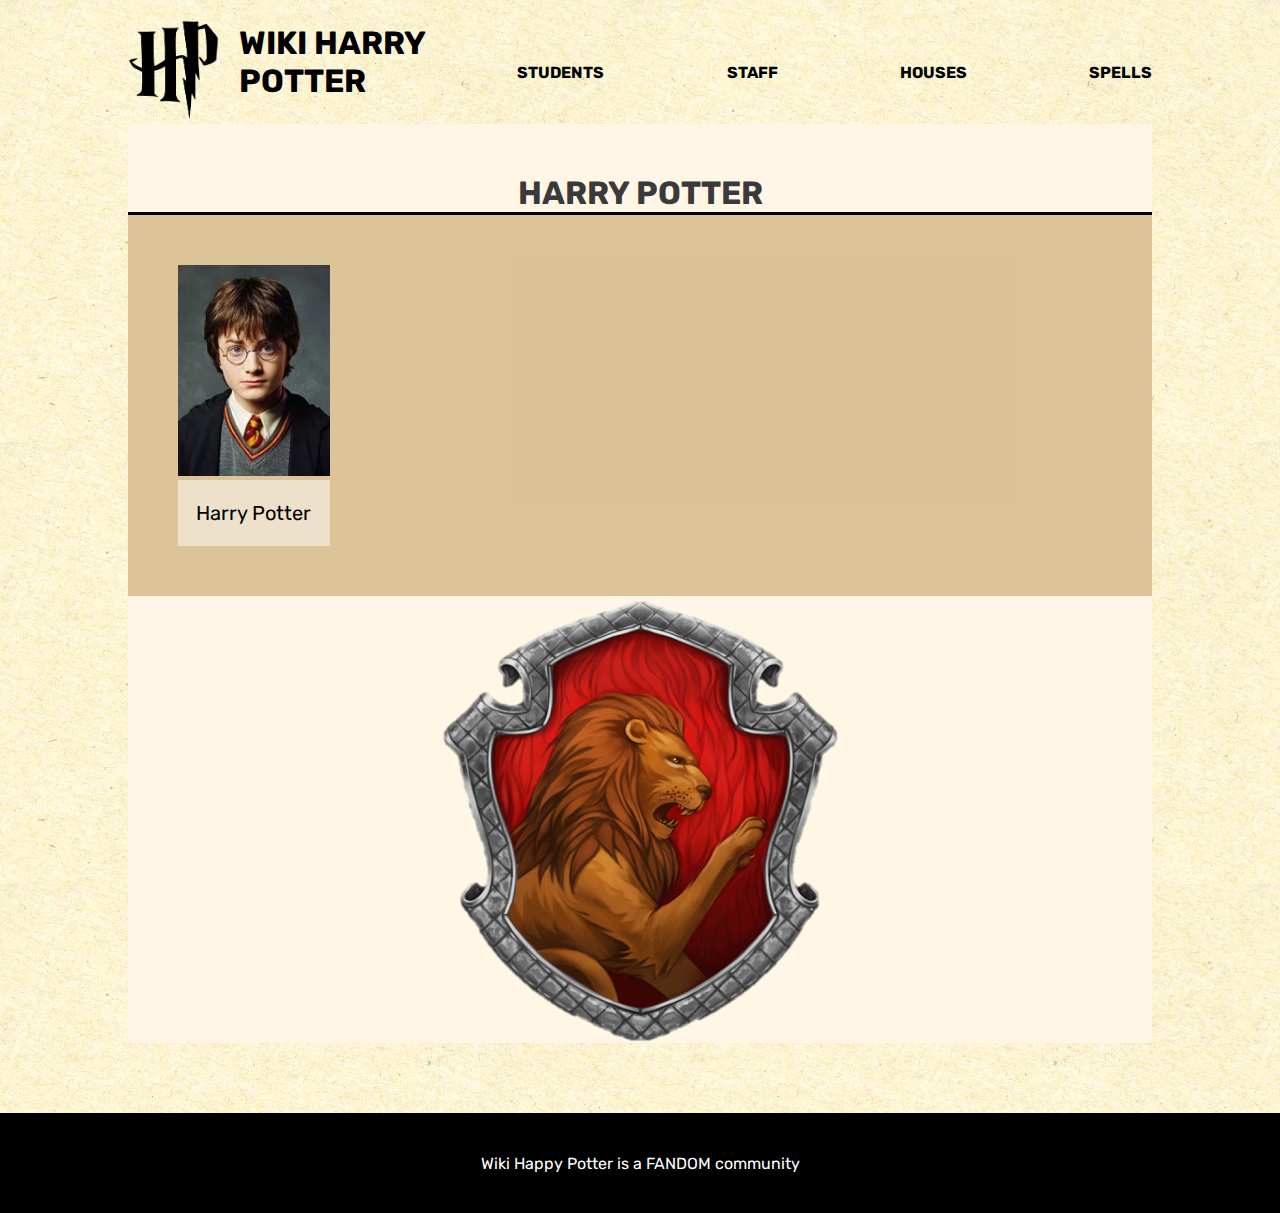
==== Partiel1_AP4_starter_harry_potter2/details.html @ 4c46a29f "Initial commit" ====
<!DOCTYPE html>
<html lang="en">
  <head>
    <meta charset="UTF-8" />
    <meta name="viewport" content="width=device-width, initial-scale=1.0" />
    <link rel="stylesheet" href="./css/style.css" />
    <script src="./js/details.js" defer type="module"></script>
    <title>PRENOM - Harry Potter</title>
  </head>
  <body class="page_perso">
    <header class="header">
      <div class="header__right">
        <a href="index.html">
        <img src="./images/logo/logo.png" />
    </a>
 </div>
      <div class="header__left">
        <h1>Wiki Harry Potter</h1>
        <ul>
          <li>Students</li>
          <li>Staff</li>
          <li>Houses</li>
          <li>Spells</li>
        </ul>
        <img src="./images/menu.png" alt="" srcset="" />
      </div>
    </header>
    <main>
      <section>
        <h3>Harry Potter</h3>
        <div class="perso">
          <figure class="perso__left">
            <img src="./images/characters/harry.webp" alt="" srcset="" />
            <figcaption>Harry Potter</figcaption>
          </figure>
          <div class="perso__right">
            
        </div>
      </section>
      <section class="house__perso">
        <img src="./images/logo/Gryffindor.png" alt="" srcset="" />
      </section>
    </main>
    <footer>
      <p>Wiki Happy Potter is a FANDOM community</p>
    </footer>
  </body>
</html>
---- Partiel1_AP4_starter_harry_potter2/css/style.css ----
:root {
  --light: #fff6e6;
  --darkGrey: #3a3a3a;
  --gold: #b99049;
  --red: #b71713;
  --green: #124b10;
  --blue: #078cb1;
  --yellow: #e1b50c;
}

@font-face {
  font-family: "Rubik";
  src: url("./../font/Rubik-Regular.ttf");
}
@font-face {
  font-family: "Rubik";
  src: url("./../font/Rubik-Bold.ttf");
  font-weight: bold;
}
* {
  margin: 0;
  padding: 0;
}

body {
  background: url("./../images/bgHP.webp") repeat;
  font-family: "Rubik";
}

main {
  background-color: var(--light);
  max-width: 1024px;
  margin: auto;
  margin-bottom: 70px;
}
main h3 {
  text-transform: uppercase;
  border-bottom: 3px solid black;
  text-align: center;
  color: var(--DarkGrey, #3a3a3a);
  text-align: center;
  font-family: Rubik;
  font-size: 32px;
  font-style: normal;
  font-weight: 700;
  line-height: normal;
  padding-top: 10px;
}
main h2 {
  color: var(--DarkGrey, #3a3a3a);
  text-align: center;
  font-family: Roboto;
  font-size: 40px;
  font-style: normal;
  font-weight: 400;
  line-height: normal;
  margin-bottom: 54px;
}

footer {
  background-color: #000;
  height: 100px;
  display: flex;
  justify-content: center;
  align-items: center;
}
footer p {
  text-align: center;
  color: #fff;
}

.header {
  display: flex;
  max-width: 1024px;
  margin: auto;
  margin-top: 20px;
}
.header h1 {
  margin-bottom: 20px;
}
.header__right img {
  height: 100px;
  margin-right: 20px;
}
.header__left {
  width: 100%;
  display: flex;
  align-items: center;
  text-transform: uppercase;
}
.header__left ul {
  display: flex;
  justify-content: space-between;
  width: 80%;
}
.header__left ul li {
  list-style: none;
  font-weight: bold;
}
.header__left img {
  display: none;
}

.houses {
  display: flex;
  justify-content: space-around;
  background: rgba(185, 144, 73, 0.5);
  padding: 30px;
  flex-wrap: wrap;
}
.houses > div {
  border-radius: 140px;
  width: 140px;
  height: 140px;
  text-align: center;
}
.houses > div:hover {
  background: #fff6e6;
}
.houses img {
  width: 121px;
  height: 136px;
}

.characters {
  display: flex;
  justify-content: space-around;
  flex-wrap: wrap;
  padding: 30px;
}
.characters > div {
  padding: 30px;
}
.characters img {
  width: 150px;
  height: 150px;
  border-radius: 150px;
  border: 8px solid var(--Gold, #b99049);
  background: url(<path-to-image>), lightgray -1.24px 0px/101.653% 141.566% no-repeat;
  box-shadow: 0px 4px 4px 0px rgba(0, 0, 0, 0.25);
  object-fit: cover;
}
.characters p {
  text-align: center;
  color: var(--Gold, #b99049);
}

/* PAGE PERSO */
.page_perso h3 {
  padding: 50px 50px 0 50px;
}
.page_perso .perso {
  background: rgba(185, 144, 73, 0.5);
  padding: 50px;
  display: flex;
}
.page_perso .perso__right {
  display: flex;
  flex-direction: column;
  justify-content: space-between;
  width: 100%;
}
.page_perso .perso__right > div {
  display: flex;
  justify-content: space-around;
}
.page_perso .perso__right p.attr {
  font-weight: bold;
}
.page_perso figure {
  width: 215px;
  margin-right: 120px;
}
.page_perso figure img {
  width: 100%;
}
.page_perso figure figcaption {
  background: rgba(255, 255, 255, 0.5);
  display: flex;
  align-items: center;
  height: 66px;
  justify-content: center;
  font-size: 20px;
}
.page_perso .house__perso {
  display: flex;
  justify-content: center;
  align-items: center;
}

@media screen and (max-width: 425px) {
  header {
    width: 90%;
  }
  header h1,
header ul {
    display: none !important;
  }
  header .header__left {
    display: flex;
    justify-content: flex-end;
  }
  header .header__left img {
    display: block !important;
    height: 70px;
  }

  .houses {
    flex-direction: column;
    align-content: space-around;
  }
}

/*# sourceMappingURL=style.css.map */
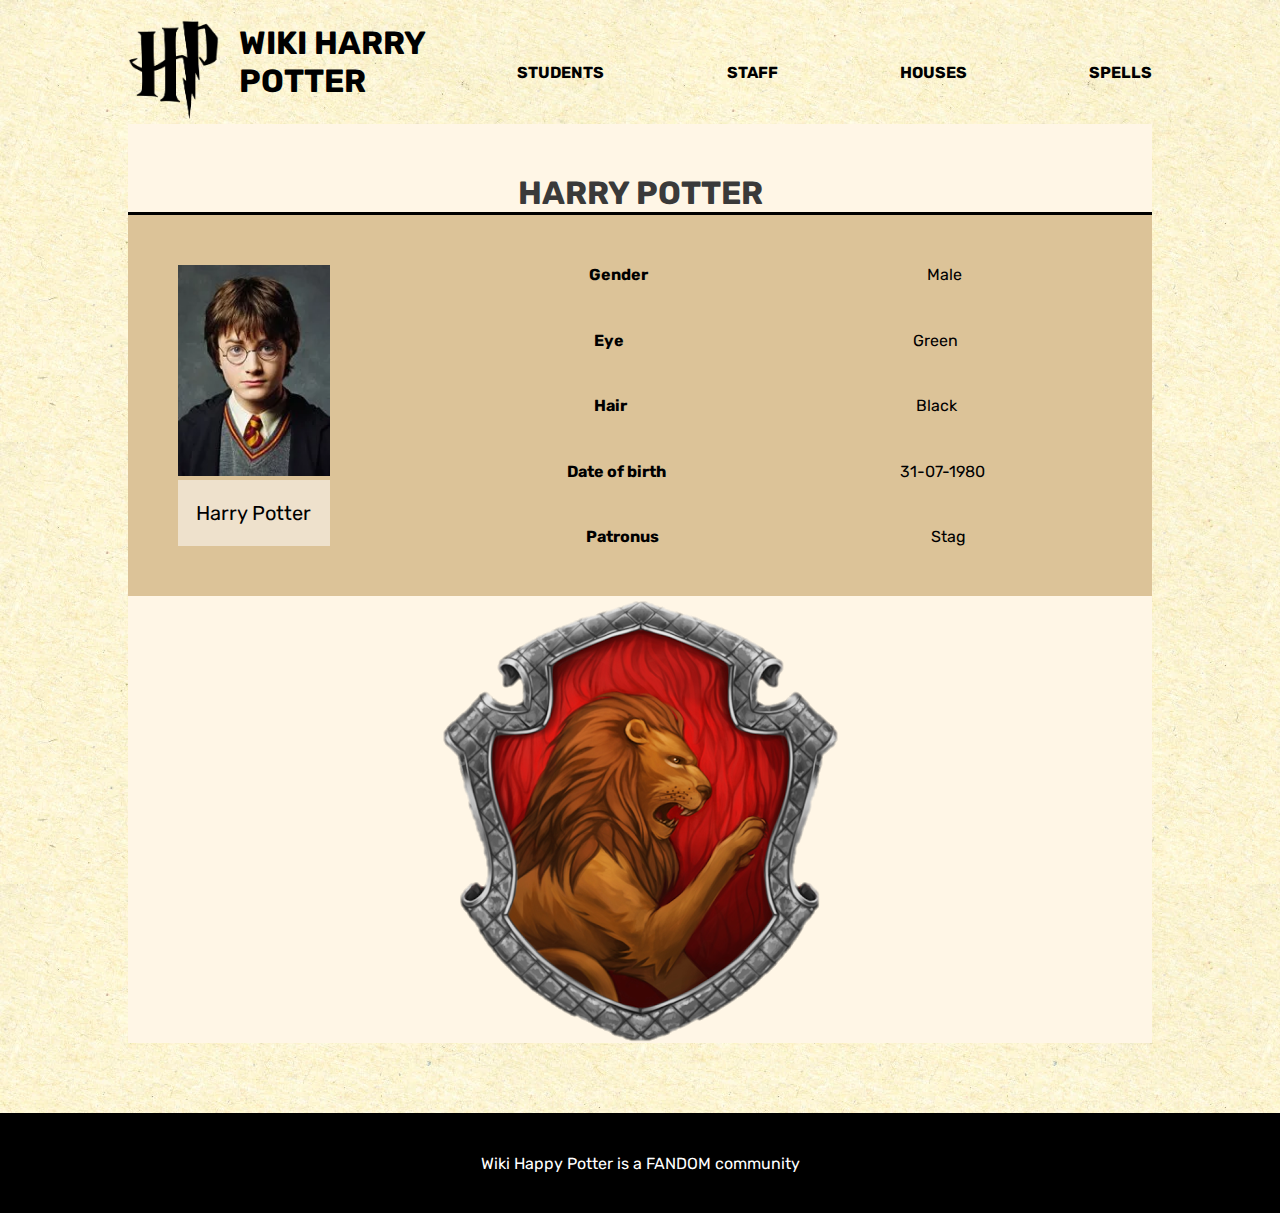
==== commit a0a9177f: "4. AJout de la page détail de Harry Potter" ====
--- a/Partiel1_AP4_starter_harry_potter2/details.html
+++ b/Partiel1_AP4_starter_harry_potter2/details.html
@@ -34,7 +34,27 @@
             <figcaption>Harry Potter</figcaption>
           </figure>
           <div class="perso__right">
-            
+              <div>
+                  <p class="attr">Gender</p>
+                  <p>Male</p>
+              </div>
+              <div>
+                  <p class="attr">Eye</p>
+                  <p>Green</p>
+              </div>
+              <div>
+                  <p class="attr">Hair</p>
+                  <p>Black</p>
+              </div>
+              <div>
+                  <p class="attr">Date of birth</p>
+                  <p>31-07-1980</p>
+              </div>
+              <div>
+                  <p class="attr">Patronus</p>
+                  <p>Stag</p>
+              </div>
+          </div>
         </div>
       </section>
       <section class="house__perso">
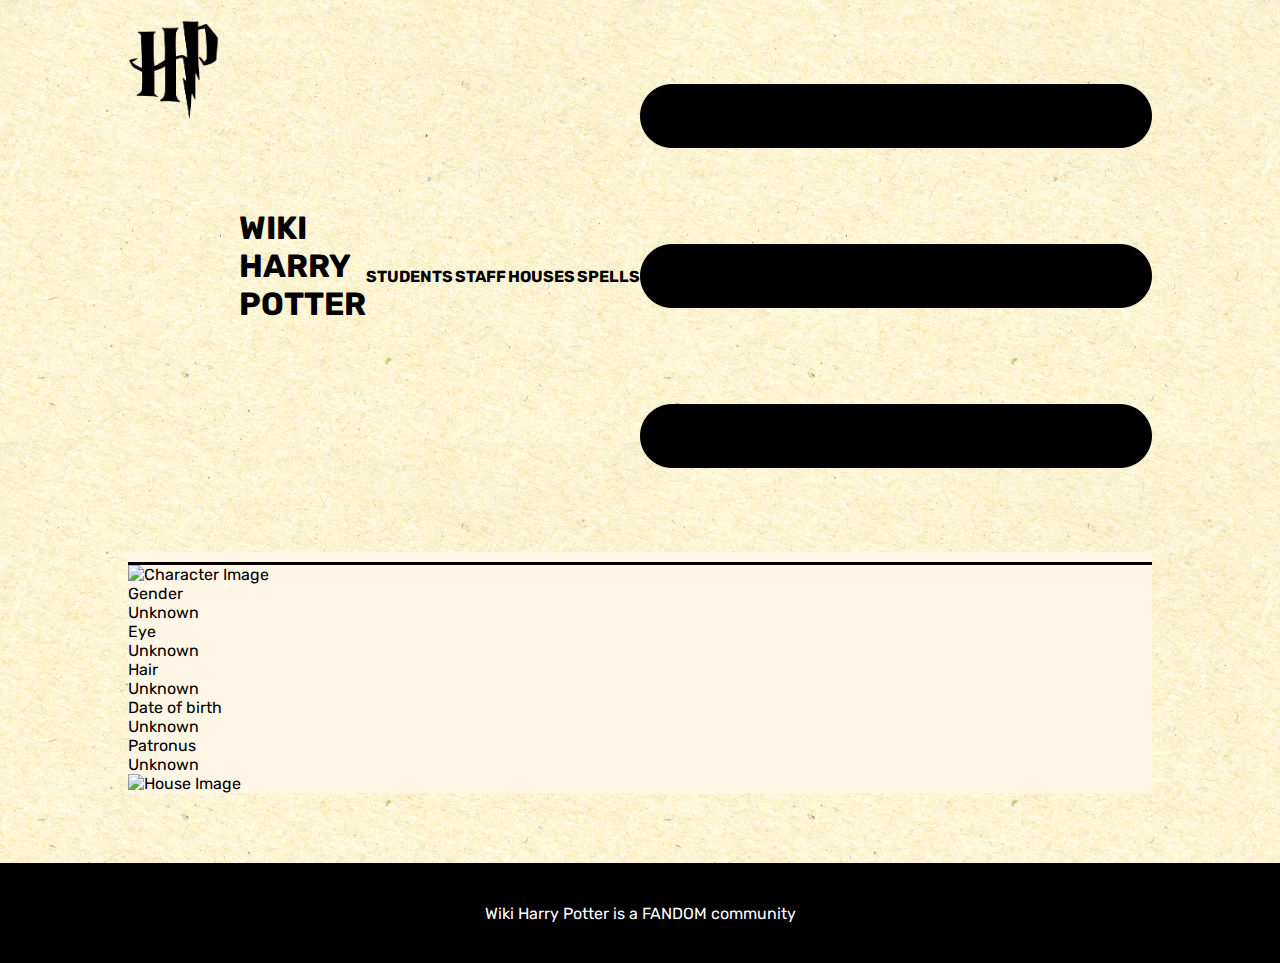
==== commit 6c46cabe: "Partie 2 Quesion  3 : ça marche pas de fou il manque des parties" ====
--- a/Partiel1_AP4_starter_harry_potter2/details.html
+++ b/Partiel1_AP4_starter_harry_potter2/details.html
@@ -1,68 +1,68 @@
 <!DOCTYPE html>
 <html lang="en">
-  <head>
+<head>
     <meta charset="UTF-8" />
     <meta name="viewport" content="width=device-width, initial-scale=1.0" />
     <link rel="stylesheet" href="./css/style.css" />
     <script src="./js/details.js" defer type="module"></script>
-    <title>PRENOM - Harry Potter</title>
-  </head>
-  <body class="page_perso">
-    <header class="header">
-      <div class="header__right">
+    <title id="character-title">Personnage - Harry Potter</title>
+</head>
+<body class="page_perso">
+<header class="header">
+    <div class="header__right">
         <a href="index.html">
-        <img src="./images/logo/logo.png" />
-    </a>
- </div>
-      <div class="header__left">
+            <img src="./images/logo/logo.png" />
+        </a>
+    </div>
+    <div class="header__left">
         <h1>Wiki Harry Potter</h1>
         <ul>
-          <li>Students</li>
-          <li>Staff</li>
-          <li>Houses</li>
-          <li>Spells</li>
+            <li>Students</li>
+            <li>Staff</li>
+            <li>Houses</li>
+            <li>Spells</li>
         </ul>
         <img src="./images/menu.png" alt="" srcset="" />
-      </div>
-    </header>
-    <main>
-      <section>
-        <h3>Harry Potter</h3>
+    </div>
+</header>
+<main>
+    <section>
+        <h3 id="character-name">Personnage</h3>
         <div class="perso">
-          <figure class="perso__left">
-            <img src="./images/characters/harry.webp" alt="" srcset="" />
-            <figcaption>Harry Potter</figcaption>
-          </figure>
-          <div class="perso__right">
-              <div>
-                  <p class="attr">Gender</p>
-                  <p>Male</p>
-              </div>
-              <div>
-                  <p class="attr">Eye</p>
-                  <p>Green</p>
-              </div>
-              <div>
-                  <p class="attr">Hair</p>
-                  <p>Black</p>
-              </div>
-              <div>
-                  <p class="attr">Date of birth</p>
-                  <p>31-07-1980</p>
-              </div>
-              <div>
-                  <p class="attr">Patronus</p>
-                  <p>Stag</p>
-              </div>
-          </div>
+            <figure class="perso__left">
+                <img id="character-image" src="./images/characters/harry.webp" alt="Character Image" />
+                <figcaption id="character-figcaption">Nom du personnage</figcaption>
+            </figure>
+            <div class="perso__right">
+                <div>
+                    <p class="attr">Gender</p>
+                    <p id="character-gender">Male</p>
+                </div>
+                <div>
+                    <p class="attr">Eye</p>
+                    <p id="character-eye">Green</p>
+                </div>
+                <div>
+                    <p class="attr">Hair</p>
+                    <p id="character-hair">Black</p>
+                </div>
+                <div>
+                    <p class="attr">Date of birth</p>
+                    <p id="character-dob">31-07-1980</p>
+                </div>
+                <div>
+                    <p class="attr">Patronus</p>
+                    <p id="character-patronus">Stag</p>
+                </div>
+            </div>
         </div>
-      </section>
-      <section class="house__perso">
-        <img src="./images/logo/Gryffindor.png" alt="" srcset="" />
-      </section>
-    </main>
-    <footer>
-      <p>Wiki Happy Potter is a FANDOM community</p>
-    </footer>
-  </body>
+    </section>
+    <section class="house__perso">
+        <img id="house-image" src="./images/logo/Gryffindor.png" alt="House Image" />
+    </section>
+</main>
+<footer>
+    <p>Wiki Harry Potter is a FANDOM community</p>
+</footer>
+</body>
 </html>
--- a/Partiel1_AP4_starter_harry_potter2/css/style.css
+++ b/Partiel1_AP4_starter_harry_potter2/css/style.css
@@ -17,6 +17,7 @@
   src: url("./../font/Rubik-Bold.ttf");
   font-weight: bold;
 }
+
 * {
   margin: 0;
   padding: 0;
@@ -37,23 +38,16 @@
   text-transform: uppercase;
   border-bottom: 3px solid black;
   text-align: center;
-  color: var(--DarkGrey, #3a3a3a);
-  text-align: center;
-  font-family: Rubik;
+  color: var(--darkGrey);
   font-size: 32px;
-  font-style: normal;
   font-weight: 700;
-  line-height: normal;
   padding-top: 10px;
 }
 main h2 {
-  color: var(--DarkGrey, #3a3a3a);
+  color: var(--darkGrey);
   text-align: center;
   font-family: Roboto;
   font-size: 40px;
-  font-style: normal;
-  font-weight: 400;
-  line-height: normal;
   margin-bottom: 54px;
 }
 
@@ -65,15 +59,13 @@
   align-items: center;
 }
 footer p {
-  text-align: center;
   color: #fff;
 }
 
 .header {
   display: flex;
   max-width: 1024px;
-  margin: auto;
-  margin-top: 20px;
+  margin: 20px auto;
 }
 .header h1 {
   margin-bottom: 20px;
@@ -97,9 +89,6 @@
   list-style: none;
   font-weight: bold;
 }
-.header__left img {
-  display: none;
-}
 
 .houses {
   display: flex;
@@ -113,9 +102,11 @@
   width: 140px;
   height: 140px;
   text-align: center;
+  transition: background 0.3s ease, transform 0.3s ease;
 }
 .houses > div:hover {
-  background: #fff6e6;
+  background: var(--light);
+  transform: scale(1.1);
 }
 .houses img {
   width: 121px;
@@ -130,85 +121,72 @@
 }
 .characters > div {
   padding: 30px;
+  text-align: center;
+  transition: transform 0.3s ease, border-color 0.3s ease;
+}
+.characters > div:hover {
+  transform: scale(1.1);
 }
 .characters img {
   width: 150px;
   height: 150px;
-  border-radius: 150px;
-  border: 8px solid var(--Gold, #b99049);
-  background: url(<path-to-image>), lightgray -1.24px 0px/101.653% 141.566% no-repeat;
-  box-shadow: 0px 4px 4px 0px rgba(0, 0, 0, 0.25);
+  border-radius: 50%;
+  border: 8px solid var(--gold);
+  box-shadow: 0px 4px 4px rgba(0, 0, 0, 0.25);
   object-fit: cover;
 }
 .characters p {
-  text-align: center;
-  color: var(--Gold, #b99049);
+  color: var(--gold);
 }
 
-/* PAGE PERSO */
-.page_perso h3 {
-  padding: 50px 50px 0 50px;
+
+.griffondor img {
+  border-color: var(--red);
 }
-.page_perso .perso {
-  background: rgba(185, 144, 73, 0.5);
-  padding: 50px;
-  display: flex;
+.griffondor img:hover {
+  box-shadow: 0px 0px 15px var(--red);
 }
-.page_perso .perso__right {
-  display: flex;
-  flex-direction: column;
-  justify-content: space-between;
-  width: 100%;
+
+
+.serpentard img {
+  border-color: var(--green);
 }
-.page_perso .perso__right > div {
-  display: flex;
-  justify-content: space-around;
+.serpentard img:hover {
+  box-shadow: 0px 0px 15px var(--green);
 }
-.page_perso .perso__right p.attr {
-  font-weight: bold;
+
+
+.poufsouffle img {
+  border-color: var(--yellow);
 }
-.page_perso figure {
-  width: 215px;
-  margin-right: 120px;
+.poufsouffle img:hover {
+  box-shadow: 0px 0px 15px var(--yellow);
 }
-.page_perso figure img {
-  width: 100%;
+
+
+.serdaigle img {
+  border-color: var(--blue);
 }
-.page_perso figure figcaption {
-  background: rgba(255, 255, 255, 0.5);
-  display: flex;
-  align-items: center;
-  height: 66px;
-  justify-content: center;
-  font-size: 20px;
-}
-.page_perso .house__perso {
-  display: flex;
-  justify-content: center;
-  align-items: center;
+.serdaigle img:hover {
+  box-shadow: 0px 0px 15px var(--blue);
 }
 
 @media screen and (max-width: 425px) {
-  header {
+  .header {
     width: 90%;
   }
-  header h1,
-header ul {
+  .header h1, .header ul {
     display: none !important;
   }
-  header .header__left {
-    display: flex;
+  .header__left {
     justify-content: flex-end;
   }
-  header .header__left img {
+  .header__left img {
     display: block !important;
     height: 70px;
   }
-
   .houses {
     flex-direction: column;
     align-content: space-around;
   }
 }
-
-/*# sourceMappingURL=style.css.map */
